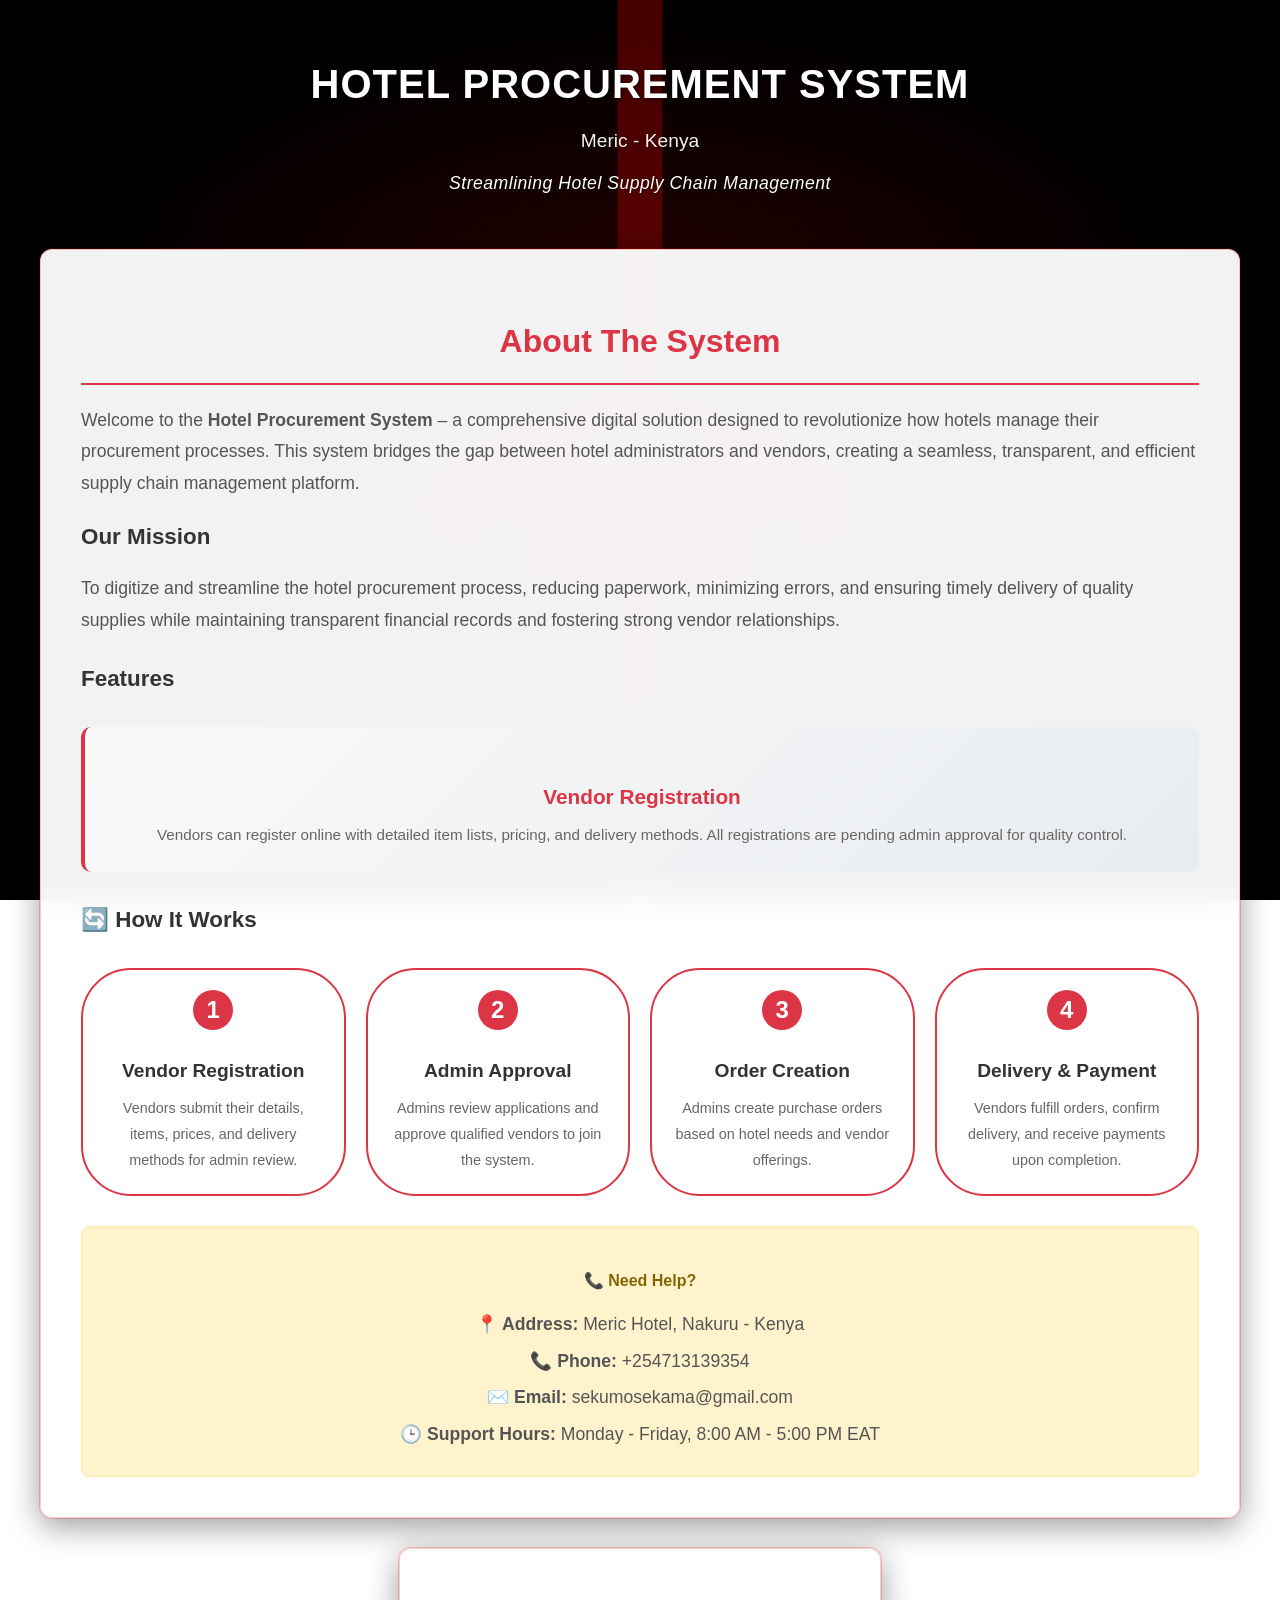
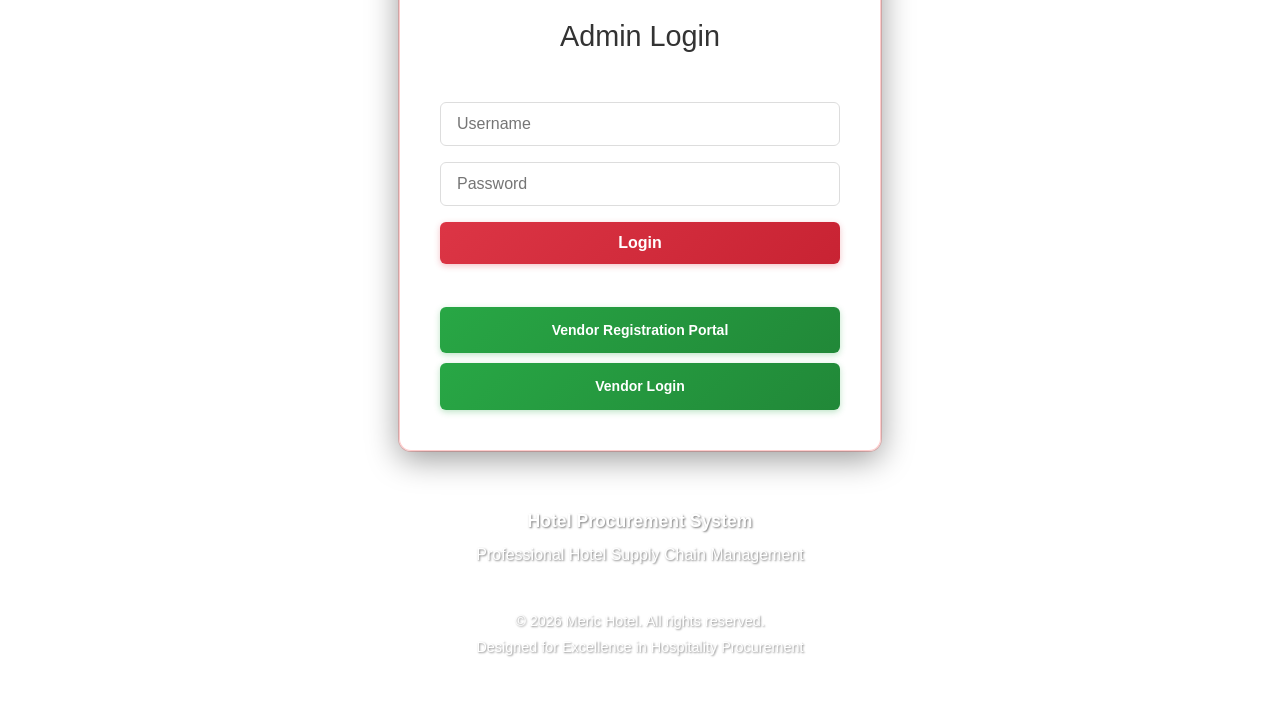
==== frontend/admin.html @ 39ab06b3 "Initial commit" ====
<!DOCTYPE html>
<html lang="en">
<head>
  <meta charset="UTF-8">
  <meta name="viewport" content="width=device-width, initial-scale=1.0">
  <title>Admin Dashboard - Hotel Procurement System</title>
  <link rel="stylesheet" href="css/style.css">
  <style>
    body {
      background: linear-gradient(135deg, rgba(0, 0, 0, 0.7) 0%, rgba(0, 0, 0, 0.8) 50%, rgba(0, 0, 0, 0.7) 100%);
      background-image: 
        linear-gradient(135deg, rgba(0, 0, 0, 0.6) 0%, rgba(0, 0, 0, 0.7) 50%, rgba(0, 0, 0, 0.6) 100%),
        url('data:image/svg+xml,<svg xmlns="http://www.w3.org/2000/svg" viewBox="0 0 1200 800"><defs><linearGradient id="redGlow" x1="0%" y1="0%" x2="100%" y2="100%"><stop offset="0%" style="stop-color:%23ff0000;stop-opacity:0.4"/><stop offset="50%" style="stop-color:%23ff3333;stop-opacity:0.6"/><stop offset="100%" style="stop-color:%23cc0000;stop-opacity:0.4"/></linearGradient><linearGradient id="carBody" x1="0%" y1="0%" x2="100%" y2="100%"><stop offset="0%" style="stop-color:%23ff0000"/><stop offset="100%" style="stop-color:%23cc0000"/></linearGradient><linearGradient id="ground" x1="0%" y1="0%" x2="100%" y2="100%"><stop offset="0%" style="stop-color:%23ff0000;stop-opacity:0.3"/><stop offset="100%" style="stop-color:%23cc0000;stop-opacity:0.2"/></linearGradient></defs><rect width="100%" height="100%" fill="%23000"/><!-- Red Light Strip Background --><rect x="580" y="0" width="40" height="800" fill="%23ff0000" opacity="0.8"/><!-- Ground Reflection --><ellipse cx="600" cy="750" rx="400" ry="50" fill="url(%23ground)" opacity="0.6"/><!-- Car Body --><g transform="translate(600,400)"><!-- Main Car Body --><ellipse cx="0" cy="50" rx="200" ry="80" fill="url(%23carBody)" opacity="0.9"/><!-- Car Hood --><ellipse cx="0" cy="20" rx="150" ry="60" fill="url(%23carBody)" opacity="0.95"/><!-- Car Roof --><ellipse cx="0" cy="-10" rx="100" ry="40" fill="url(%23carBody)" opacity="0.9"/><!-- Wheels --><circle cx="-120" cy="80" r="25" fill="%23000" opacity="0.8"/><circle cx="120" cy="80" r="25" fill="%23000" opacity="0.8"/><!-- Wheel Rims --><circle cx="-120" cy="80" r="15" fill="%23fff" opacity="0.3"/><circle cx="120" cy="80" r="15" fill="%23fff" opacity="0.3"/><!-- Headlights --><circle cx="-80" cy="10" r="8" fill="%23fff" opacity="1"/><circle cx="80" cy="10" r="8" fill="%23fff" opacity="1"/><!-- Headlight Glow --><circle cx="-80" cy="10" r="12" fill="%23fff" opacity="0.3"/><circle cx="80" cy="10" r="12" fill="%23fff" opacity="0.3"/><!-- Car Windows --><ellipse cx="0" cy="-5" rx="80" ry="25" fill="%23000" opacity="0.7"/><!-- Car Grill --><rect x="-40" y="15" width="80" height="10" fill="%23000" opacity="0.6"/></g></svg>');
      background-size: cover;
      background-position: center;
      background-attachment: fixed;
      background-repeat: no-repeat;
      font-family: 'Segoe UI', Arial, sans-serif;
      margin: 0;
      padding: 20px;
      min-height: 100vh;
      position: relative;
    }
    
    body::before {
      content: '';
      position: fixed;
      top: 0;
      left: 0;
      width: 100%;
      height: 100%;
      background: radial-gradient(ellipse at center, rgba(255, 0, 0, 0.2) 0%, transparent 70%);
      pointer-events: none;
      z-index: -1;
    }

    .dashboard-container {
      max-width: 1400px;
      margin: 0 auto;
    }

    .header-section {
      display: flex;
      justify-content: space-between;
      align-items: center;
      margin-bottom: 20px;
    }

    .header-section h1 {
      color: white;
      text-shadow: 2px 2px 4px rgba(0,0,0,0.5);
      margin: 0;
    }

    .nav-buttons {
      display: flex;
      gap: 10px;
      flex-wrap: wrap;
    }

    .nav-btn {
      background: linear-gradient(135deg, #dc3545, #c82333);
      color: white;
      border: none;
      padding: 10px 20px;
      border-radius: 6px;
      cursor: pointer;
      font-size: 14px;
      font-weight: 600;
      transition: all 0.2s ease;
      box-shadow: 0 2px 6px rgba(220, 53, 69, 0.3);
      text-decoration: none;
      display: inline-block;
    }

    .nav-btn:hover {
      background: linear-gradient(135deg, #c82333, #bd2130);
      transform: translateY(-1px);
      box-shadow: 0 4px 12px rgba(220, 53, 69, 0.4);
    }

    .nav-btn.logout {
      background: linear-gradient(135deg, #6c757d, #5a6268);
    }

    .nav-btn.vendor-portal {
      background: linear-gradient(135deg, #28a745, #218838);
    }

    .content-section {
      background: rgba(255, 255, 255, 0.9);
      backdrop-filter: blur(10px);
      border-radius: 8px;
      padding: 20px;
      margin-top: 20px;
      box-shadow: 0 4px 16px rgba(0, 0, 0, 0.3), 0 0 0 1px rgba(255, 0, 0, 0.1);
      border: 1px solid rgba(255, 0, 0, 0.15);
    }

    .section-tabs {
      display: flex;
      gap: 10px;
      margin-bottom: 20px;
      flex-wrap: wrap;
    }

    .tab-btn {
      background: linear-gradient(135deg, #007bff, #0056b3);
      color: white;
      border: none;
      padding: 10px 20px;
      border-radius: 6px;
      cursor: pointer;
      font-size: 14px;
      font-weight: 600;
      transition: all 0.2s ease;
    }

    .tab-btn:hover {
      transform: translateY(-1px);
      box-shadow: 0 4px 12px rgba(0, 123, 255, 0.4);
    }

    .tab-btn.active {
      background: linear-gradient(135deg, #28a745, #218838);
    }

    .section {
      display: none;
    }

    .section.active {
      display: block;
    }

    .user-info {
      background: rgba(255, 255, 255, 0.1);
      padding: 1em;
      border-radius: 6px;
      margin-bottom: 1em;
      color: white;
    }

    #message-container {
      position: fixed;
      top: 20px;
      right: 20px;
      z-index: 1000;
      max-width: 400px;
    }

    /* Stats Grid */
    .stats-grid {
      display: grid;
      grid-template-columns: repeat(auto-fit, minmax(200px, 1fr));
      gap: 20px;
      margin-bottom: 30px;
    }

    .stat-card {
      background: linear-gradient(135deg, #17a2b8, #138496);
      color: white;
      padding: 20px;
      border-radius: 8px;
      text-align: center;
      box-shadow: 0 4px 12px rgba(23, 162, 184, 0.3);
    }

    .stat-value {
      font-size: 2em;
      font-weight: bold;
      margin-bottom: 5px;
    }

    .stat-label {
      font-size: 0.9em;
      opacity: 0.9;
    }

    /* Tables */
    .table-responsive {
      overflow-x: auto;
      margin-top: 20px;
    }

    table {
      width: 100%;
      border-collapse: collapse;
      background: white;
      border-radius: 8px;
      overflow: hidden;
      box-shadow: 0 2px 8px rgba(0,0,0,0.1);
    }

    th {
      background: #f8f9fa;
      padding: 12px;
      text-align: left;
      font-weight: 600;
      border-bottom: 2px solid #dee2e6;
    }

    td {
      padding: 12px;
      border-bottom: 1px solid #dee2e6;
    }

    tr:hover {
      background: #f8f9fa;
    }

    .action-btn {
      padding: 4px 8px;
      border: none;
      border-radius: 4px;
      cursor: pointer;
      font-size: 12px;
      font-weight: 600;
      margin-right: 4px;
    }

    .btn-approve {
      background: #28a745;
      color: white;
    }

    .btn-decline {
      background: #dc3545;
      color: white;
    }

    .btn-edit {
      background: #007bff;
      color: white;
    }

    .status-badge {
      display: inline-block;
      padding: 4px 10px;
      border-radius: 12px;
      font-size: 12px;
      font-weight: 600;
    }
    .status-badge.status-pending { background: #ffc107; color: #333; }
    .status-badge.status-processing { background: #17a2b8; color: white; }
    .status-badge.status-completed { background: #28a745; color: white; }
    .status-badge.status-cancelled { background: #dc3545; color: white; }
  </style>
</head>
<body>
  <div class="dashboard-container">
    <div class="header-section">
      <h1>Admin Dashboard</h1>
      <div class="nav-buttons">
        <a href="index.html" class="nav-btn logout">Logout</a>
      </div>
    </div>

    <div id="message-container"></div>
    
    <div class="user-info" id="user-info"></div>

    <div class="content-section">
      <div class="section-tabs">
        <button class="tab-btn active" onclick="showSection('admin-vendors')">Vendors</button>
        <button class="tab-btn" onclick="showSection('orders')">Orders</button>
        <button class="tab-btn" onclick="showSection('reports')">Reports</button>
        <button class="tab-btn" onclick="showSection('inventory')">Inventory</button>
      </div>

      <!-- Vendors Section (general view, optional) -->
      <div id="vendors-section" class="section">
        <h2>Vendors</h2>
        <!-- Vendor form and list will be populated by JavaScript -->
        <div id="vendors-content"></div>
      </div>

      <!-- Orders Section -->
      <div id="orders-section" class="section">
        <h2>Purchase Orders</h2>
        <p style="color:#666; margin-bottom:15px;">View and create purchase orders with approved vendors.</p>
        <div class="table-responsive">
          <table id="orders-table">
            <thead>
              <tr>
                <th>#</th>
                <th>Product</th>
                <th>Vendor</th>
                <th>Qty</th>
                <th>Unit Price</th>
                <th>Total</th>
                <th>Delivery Date</th>
                <th>Deadline</th>
                <th>Status</th>
                <th>Date</th>
                <th>Actions</th>
              </tr>
            </thead>
            <tbody></tbody>
          </table>
        </div>
        <div id="orders-empty" style="display:none; padding:20px; text-align:center; color:#666;">No orders yet. Create one using the form below.</div>
        <hr style="margin:25px 0;">
        <h3>Create New Order</h3>
        <form id="create-order-form" style="max-width:600px;">
          <div style="display:grid; grid-template-columns:1fr 1fr; gap:15px; margin-bottom:15px;">
            <div>
              <label>Vendor *</label>
              <select id="order-vendor" required style="width:100%; padding:10px; border-radius:6px; border:1px solid #ddd;"></select>
            </div>
            <div>
              <label>Product *</label>
              <input type="text" id="order-product" placeholder="e.g. Bed sheets" required style="width:100%; padding:10px; border-radius:6px; border:1px solid #ddd;">
            </div>
            <div>
              <label>Quantity *</label>
              <input type="number" id="order-quantity" min="1" value="1" required style="width:100%; padding:10px; border-radius:6px; border:1px solid #ddd;">
            </div>
            <div>
              <label>Unit Price (KSH)</label>
              <input type="number" id="order-unit-price" min="0" step="0.01" value="0" style="width:100%; padding:10px; border-radius:6px; border:1px solid #ddd;">
            </div>
            <div>
              <label>Delivery Date</label>
              <input type="date" id="order-delivery-date" style="width:100%; padding:10px; border-radius:6px; border:1px solid #ddd;">
            </div>
            <div>
              <label>Deadline</label>
              <input type="date" id="order-deadline" style="width:100%; padding:10px; border-radius:6px; border:1px solid #ddd;">
            </div>
          </div>
          <button type="submit" class="nav-btn" style="margin-top:10px;">Create Order</button>
        </form>
        <div id="order-result" style="margin-top:15px;"></div>
      </div>

      <!-- Reports Section -->
      <div id="reports-section" class="section">
        <h2>Reports</h2>
        <div class="stats-grid" id="reports-stats"></div>
        <div id="reports-content"></div>
      </div>

      <!-- Inventory Section -->
      <div id="inventory-section" class="section">
        <h2>Inventory Management</h2>
        <p style="color:#666; margin-bottom:15px;">Inventory is stored in the database (shared across devices).</p>

        <form id="inventory-form" style="max-width:900px; margin-bottom:15px;">
          <input type="hidden" id="inv-id" value="">
          <div style="display:grid; grid-template-columns:2fr 1fr 1fr 1fr 1fr; gap:10px;">
            <input id="inv-item-name" placeholder="Item name *" required>
            <input id="inv-category" placeholder="Category">
            <input id="inv-quantity" type="number" placeholder="Qty" min="0" value="0">
            <input id="inv-unit" placeholder="Unit (pcs, kg...)">
            <input id="inv-reorder" type="number" placeholder="Reorder level" min="0" value="0">
          </div>
          <textarea id="inv-notes" placeholder="Notes (optional)" style="width:100%; margin-top:10px; padding:10px; border-radius:6px; border:1px solid #ddd;"></textarea>
          <div style="display:flex; gap:10px; margin-top:10px;">
            <button type="submit" class="nav-btn">Save Item</button>
            <button type="button" class="nav-btn logout" id="inv-cancel-btn" style="display:none;">Cancel Edit</button>
          </div>
          <div id="inv-result" style="margin-top:10px;"></div>
        </form>

        <div class="table-responsive">
          <table id="inventory-table">
            <thead>
              <tr>
                <th>#</th>
                <th>Item</th>
                <th>Category</th>
                <th>Qty</th>
                <th>Unit</th>
                <th>Reorder</th>
                <th>Updated</th>
                <th>Actions</th>
              </tr>
            </thead>
            <tbody></tbody>
          </table>
        </div>
        <div id="inventory-empty" style="display:none; padding:20px; text-align:center; color:#666;">No inventory items yet.</div>
      </div>

      <!-- Admin Vendors Section (default visible) -->
      <div id="admin-vendors-section" class="section active">
        <h2>Vendor Management</h2>
        <div class="stats-grid">
          <div class="stat-card">
            <div class="stat-value" id="pending-count">0</div>
            <div class="stat-label">Pending Approval</div>
          </div>
          <div class="stat-card">
            <div class="stat-value" id="approved-count">0</div>
            <div class="stat-label">Approved</div>
          </div>
          <div class="stat-card">
            <div class="stat-value" id="declined-count">0</div>
            <div class="stat-label">Declined</div>
          </div>
        </div>

        <!-- Pending Vendors -->
        <h3 style="color: #ffc107;">⏳ Pending Approval</h3>
        <table id="pending-vendors-table">
          <thead>
            <tr>
              <th>#</th>
              <th>Name</th>
              <th>ID Number</th>
              <th>Contact</th>
              <th>Location</th>
              <th>Actions</th>
            </tr>
          </thead>
          <tbody></tbody>
        </table>

        <!-- Approved Vendors -->
        <h3 style="color: #28a745;">✅ Approved Vendors</h3>
        <table id="approved-vendors-table">
          <thead>
            <tr>
              <th>#</th>
              <th>Name</th>
              <th>ID Number</th>
              <th>Contact</th>
              <th>Location</th>
              <th>Actions</th>
            </tr>
          </thead>
          <tbody></tbody>
        </table>

        <!-- Declined Vendors -->
        <h3 style="color: #dc3545;">❌ Declined Vendors</h3>
        <table id="declined-vendors-table">
          <thead>
            <tr>
              <th>#</th>
              <th>Name</th>
              <th>ID Number</th>
              <th>Contact</th>
              <th>Location</th>
              <th>Actions</th>
            </tr>
          </thead>
          <tbody></tbody>
        </table>
      </div>
    </div>
  </div>

  <script>
    async function getVendors() {
      const response = await fetch('../vendors.php');
      const text = await response.text();
      let data;
      try {
        data = JSON.parse(text);
      } catch (e) {
        console.error('Failed to parse vendors response as JSON:', text);
        throw new Error('Failed to load vendors from server.');
      }
      if (!response.ok) {
        throw new Error(data.error || 'Failed to load vendors from server.');
      }
      return Array.isArray(data) ? data : [];
    }

    async function updateVendor(id, payload) {
      const response = await fetch(`../vendors.php?id=${encodeURIComponent(id)}`, {
        method: 'PUT',
        headers: { 'Content-Type': 'application/json' },
        body: JSON.stringify(payload)
      });
      const text = await response.text();
      let data;
      try {
        data = JSON.parse(text);
      } catch (e) {
        console.error('Failed to parse updateVendor response as JSON:', text);
        throw new Error('Failed to update vendor.');
      }
      if (!response.ok) {
        throw new Error(data.error || 'Failed to update vendor.');
      }
      return data;
    }

    async function getOrders() {
      const response = await fetch('../orders.php');
      const text = await response.text();
      let data;
      try {
        data = JSON.parse(text);
      } catch (e) {
        console.error('Failed to parse orders response as JSON:', text);
        throw new Error('Failed to load orders from server.');
      }
      if (!response.ok) {
        throw new Error(data.error || 'Failed to load orders from server.');
      }
      return Array.isArray(data) ? data : [];
    }

    async function addOrder(orderData) {
      const response = await fetch('../orders.php', {
        method: 'POST',
        headers: { 'Content-Type': 'application/json' },
        body: JSON.stringify(orderData)
      });
      const text = await response.text();
      let data;
      try {
        data = JSON.parse(text);
      } catch (e) {
        console.error('Failed to parse addOrder response as JSON:', text);
        throw new Error('Failed to create order.');
      }
      if (!response.ok) {
        throw new Error(data.error || 'Failed to create order.');
      }
      return data;
    }

    async function updateOrder(id, payload) {
      const response = await fetch(`../orders.php?id=${encodeURIComponent(id)}`, {
        method: 'PUT',
        headers: { 'Content-Type': 'application/json' },
        body: JSON.stringify(payload)
      });
      const text = await response.text();
      let data;
      try {
        data = JSON.parse(text);
      } catch (e) {
        console.error('Failed to parse updateOrder response as JSON:', text);
        throw new Error('Failed to update order.');
      }
      if (!response.ok) {
        throw new Error(data.error || 'Failed to update order.');
      }
      return data;
    }

    async function deleteOrder(id) {
      const response = await fetch(`../orders.php?id=${encodeURIComponent(id)}`, {
        method: 'DELETE'
      });
      const text = await response.text();
      let data;
      try {
        data = JSON.parse(text);
      } catch (e) {
        console.error('Failed to parse deleteOrder response as JSON:', text);
        throw new Error('Failed to delete order.');
      }
      if (!response.ok) {
        throw new Error(data.error || 'Failed to delete order.');
      }
      return data;
    }

    async function getOrderById(id) {
      const response = await fetch(`../orders.php?id=${encodeURIComponent(id)}`);
      const text = await response.text();
      let data;
      try {
        data = JSON.parse(text);
      } catch (e) {
        console.error('Failed to parse single order response as JSON:', text);
        throw new Error('Failed to load order from server.');
      }
      if (!response.ok) {
        throw new Error(data.error || 'Failed to load order from server.');
      }
      return data;
    }

    async function getInventory() {
      const response = await fetch('../inventory.php');
      const text = await response.text();
      let data;
      try {
        data = JSON.parse(text);
      } catch (e) {
        console.error('Failed to parse inventory response as JSON:', text);
        throw new Error('Failed to load inventory from server.');
      }
      if (!response.ok) {
        throw new Error(data.error || 'Failed to load inventory from server.');
      }
      return Array.isArray(data) ? data : [];
    }

    async function createInventoryItem(payload) {
      const response = await fetch('../inventory.php', {
        method: 'POST',
        headers: { 'Content-Type': 'application/json' },
        body: JSON.stringify(payload)
      });
      const text = await response.text();
      let data;
      try {
        data = JSON.parse(text);
      } catch (e) {
        console.error('Failed to parse createInventoryItem response as JSON:', text);
        throw new Error('Failed to save inventory item.');
      }
      if (!response.ok) {
        throw new Error(data.error || 'Failed to save inventory item.');
      }
      return data;
    }

    async function updateInventoryItem(id, payload) {
      const response = await fetch(`../inventory.php?id=${encodeURIComponent(id)}`, {
        method: 'PUT',
        headers: { 'Content-Type': 'application/json' },
        body: JSON.stringify(payload)
      });
      const text = await response.text();
      let data;
      try {
        data = JSON.parse(text);
      } catch (e) {
        console.error('Failed to parse updateInventoryItem response as JSON:', text);
        throw new Error('Failed to update inventory item.');
      }
      if (!response.ok) {
        throw new Error(data.error || 'Failed to update inventory item.');
      }
      return data;
    }

    async function deleteInventoryItem(id) {
      const response = await fetch(`../inventory.php?id=${encodeURIComponent(id)}`, {
        method: 'DELETE'
      });
      const text = await response.text();
      let data;
      try {
        data = JSON.parse(text);
      } catch (e) {
        console.error('Failed to parse deleteInventoryItem response as JSON:', text);
        throw new Error('Failed to delete inventory item.');
      }
      if (!response.ok) {
        throw new Error(data.error || 'Failed to delete inventory item.');
      }
      return data;
    }

    async function adjustInventoryForOrder(order) {
      if (!order || !order.product) return;
      const qty = parseInt(order.quantity, 10) || 0;
      if (qty <= 0) return;

      try {
        const items = await getInventory();
        const existing = items.find(
          it => (it.item_name || '').toLowerCase() === String(order.product).toLowerCase()
        );

        if (existing) {
          await updateInventoryItem(existing.id, {
            quantity: (parseInt(existing.quantity, 10) || 0) + qty
          });
        } else {
          await createInventoryItem({
            item_name: order.product,
            category: null,
            quantity: qty,
            unit: null,
            reorder_level: 0,
            notes: `Created from order #${order.id || ''}`
          });
        }
        loadInventory();
      } catch (e) {
        console.error('Failed to adjust inventory for order:', e);
      }
    }

    // Check if user is logged in
    const currentUser = sessionStorage.getItem('currentUser');
    if (!currentUser) {
      window.location.href = 'index.html';
    } else {
      const user = JSON.parse(currentUser);
      document.getElementById('user-info').innerHTML = `
        <strong>Welcome, ${user.username}!</strong> (${user.role})
      `;
    }

    // Message display function
    window.showMessage = function(message, type = 'info') {
      const container = document.getElementById('message-container');
      const messageDiv = document.createElement('div');
      
      const colors = {
        success: '#28a745',
        error: '#dc3545',
        warning: '#ffc107',
        info: '#17a2b8'
      };
      
      messageDiv.style.cssText = `
        background: ${colors[type] || colors.info};
        color: white;
        padding: 12px 20px;
        border-radius: 6px;
        margin-bottom: 10px;
        box-shadow: 0 4px 12px rgba(0,0,0,0.15);
        font-weight: 500;
        animation: slideIn 0.3s ease-out;
        position: relative;
      `;
      
      messageDiv.innerHTML = `
        ${message}
        <button onclick="this.parentElement.remove()" style="
          background: none;
          border: none;
          color: white;
          font-size: 18px;
          position: absolute;
          right: 10px;
          top: 50%;
          transform: translateY(-50%);
          cursor: pointer;
          padding: 0;
          width: 20px;
          height: 20px;
          display: flex;
          align-items: center;
          justify-content: center;
        ">&times;</button>
      `;
      
      container.appendChild(messageDiv);
      
      setTimeout(() => {
        if (messageDiv.parentElement) {
          messageDiv.remove();
        }
      }, 5000);
    };

    // Section navigation
    window.showSection = function(section) {
      document.querySelectorAll('.tab-btn').forEach(btn => btn.classList.remove('active'));
      document.querySelectorAll('.section').forEach(sec => sec.classList.remove('active'));
      
      event.target.classList.add('active');
      document.getElementById(section + '-section').classList.add('active');
      
      if (section === 'admin-vendors') {
        loadAdminVendors();
      } else if (section === 'vendors') {
        loadVendors();
      } else if (section === 'orders') {
        loadOrders();
      } else if (section === 'reports') {
        loadReports();
      } else if (section === 'inventory') {
        loadInventory();
      }
    };

    // Load vendors
    async function loadVendors() {
      try {
        const vendors = await getVendors();
        const content = document.getElementById('vendors-content');
        // Add your vendor display logic here
        content.innerHTML = '<p>Vendors loaded successfully</p>';
      } catch (error) {
        console.error('Error loading vendors:', error);
      }
    }

    // Load admin vendors
    async function loadAdminVendors() {
      try {
        const vendors = await getVendors();
        
        const pendingVendors = vendors.filter(v => !v.status || v.status === 'pending');
        const approvedVendors = vendors.filter(v => v.status === 'approved');
        const declinedVendors = vendors.filter(v => v.status === 'declined');
        
        document.getElementById('pending-count').textContent = pendingVendors.length;
        document.getElementById('approved-count').textContent = approvedVendors.length;
        document.getElementById('declined-count').textContent = declinedVendors.length;
        
        // Populate pending vendors
        const pendingTbody = document.querySelector('#pending-vendors-table tbody');
        pendingTbody.innerHTML = pendingVendors.map((vendor, index) => `
          <tr>
            <td>${index + 1}</td>
            <td>${vendor.name}</td>
            <td>${vendor.id_number}</td>
            <td>${vendor.contact_info}</td>
            <td>${vendor.location}</td>
            <td>
              <button class="action-btn btn-approve" onclick="approveVendor(${vendor.id})">Approve</button>
              <button class="action-btn btn-decline" onclick="declineVendor(${vendor.id})">Decline</button>
            </td>
          </tr>
        `).join('');
        
        // Populate approved vendors
        const approvedTbody = document.querySelector('#approved-vendors-table tbody');
        approvedTbody.innerHTML = approvedVendors.map((vendor, index) => `
          <tr>
            <td>${index + 1}</td>
            <td>${vendor.name}</td>
            <td>${vendor.id_number}</td>
            <td>${vendor.contact_info}</td>
            <td>${vendor.location}</td>
            <td>
              <button class="action-btn btn-decline" onclick="declineVendor(${vendor.id})">Decline</button>
            </td>
          </tr>
        `).join('');
        
        // Populate declined vendors
        const declinedTbody = document.querySelector('#declined-vendors-table tbody');
        declinedTbody.innerHTML = declinedVendors.map((vendor, index) => `
          <tr>
            <td>${index + 1}</td>
            <td>${vendor.name}</td>
            <td>${vendor.id_number}</td>
            <td>${vendor.contact_info}</td>
            <td>${vendor.location}</td>
            <td>
              <button class="action-btn btn-approve" onclick="approveVendor(${vendor.id})">Approve</button>
            </td>
          </tr>
        `).join('');
        
      } catch (error) {
        console.error('Error loading vendors:', error);
      }
    }

    // Approve vendor
    window.approveVendor = async function(id) {
      try {
        const result = await updateVendor(id, { status: 'approved' });
        if (result && result.success) {
          showMessage('Vendor approved successfully!', 'success');
          loadAdminVendors();
        }
      } catch (error) {
        showMessage('Failed to approve vendor', 'error');
      }
    };

    // Decline vendor
    window.declineVendor = async function(id) {
      try {
        const result = await updateVendor(id, { status: 'declined' });
        if (result && result.success) {
          showMessage('Vendor declined successfully!', 'success');
          loadAdminVendors();
        }
      } catch (error) {
        showMessage('Failed to decline vendor', 'error');
      }
    };

    // Load orders
    async function loadOrders() {
      try {
        const [orders, vendors] = await Promise.all([getOrders(), getVendors()]);
        const vendorMap = {};
        vendors.forEach(v => { vendorMap[v.id] = v.name; });

        const tbody = document.querySelector('#orders-table tbody');
        const emptyMsg = document.getElementById('orders-empty');
        if (!orders.length) {
          tbody.innerHTML = '';
          emptyMsg.style.display = 'block';
        } else {
          emptyMsg.style.display = 'none';
          tbody.innerHTML = orders.map((o, i) => `
            <tr>
              <td>${i + 1}</td>
              <td>${(o.product || '').replace(/</g, '&lt;')}</td>
              <td>${vendorMap[o.vendor_id] || o.vendor_id_number || '-'}</td>
              <td>${o.quantity || 0}</td>
              <td>KSH ${parseFloat(o.unit_price || 0).toLocaleString()}</td>
              <td>KSH ${parseFloat(o.total_price || 0).toLocaleString()}</td>
              <td>${o.delivery_date || '-'}</td>
              <td>${o.deadline || '-'}</td>
              <td><span class="status-badge status-${(o.status || 'pending')}">${o.status || 'pending'}</span></td>
              <td>${o.order_date ? new Date(o.order_date).toLocaleDateString() : '-'}</td>
              <td>
                <button class="action-btn btn-approve" onclick="markOrderCompleted(${o.id})">Mark Completed</button>
                <button class="action-btn btn-edit" onclick="markOrderPaid(${o.id})">Mark Paid</button>
              </td>
            </tr>
          `).join('');
        }

        // Populate vendor dropdown for create order form
        const approved = vendors.filter(v => v.status === 'approved');
        const sel = document.getElementById('order-vendor');
        sel.innerHTML = '<option value="">-- Select vendor --</option>' +
          approved.map(v => `<option value="${v.id}" data-idnumber="${v.id_number || ''}">${v.name} (${v.id_number || v.id})</option>`).join('');
      } catch (error) {
        console.error('Error loading orders:', error);
        document.querySelector('#orders-table tbody').innerHTML = '<tr><td colspan="8" style="color:red;">Failed to load orders.</td></tr>';
      }
    }

    // Create order form handler
    document.getElementById('create-order-form').addEventListener('submit', async function(e) {
      e.preventDefault();
      const vendorSel = document.getElementById('order-vendor');
      const vendorId = vendorSel.value;
      const opt = vendorSel.options[vendorSel.selectedIndex];
      const vendorIdNumber = opt ? opt.getAttribute('data-idnumber') : null;
      const product = document.getElementById('order-product').value.trim();
      const quantity = parseInt(document.getElementById('order-quantity').value, 10) || 1;
      const unitPrice = parseFloat(document.getElementById('order-unit-price').value) || 0;
      const totalPrice = unitPrice * quantity;
      const deliveryDate = document.getElementById('order-delivery-date').value || null;
      const deadline = document.getElementById('order-deadline').value || null;
      const resultDiv = document.getElementById('order-result');

      try {
        const result = await addOrder({
          vendor_id: parseInt(vendorId, 10),
          vendor_id_number: vendorIdNumber,
          product: product,
          quantity: quantity,
          unit_price: unitPrice,
          total_price: totalPrice,
          delivery_date: deliveryDate,
          deadline: deadline
        });
        if (result && result.success) {
          resultDiv.innerHTML = '<span style="color:#28a745;">Order created successfully!</span>';
          document.getElementById('create-order-form').reset();
          loadOrders();
        }
      } catch (err) {
        resultDiv.innerHTML = '<span style="color:#dc3545;">Error: ' + err.message + '</span>';
      }
    });

    // Mark order as completed (delivered)
    window.markOrderCompleted = async function(id) {
      try {
        const result = await updateOrder(id, { status: 'completed' });
        if (result && result.success) {
          showMessage('Order marked as completed.', 'success');
          loadOrders();
        }
      } catch (err) {
        showMessage('Failed to update order status.', 'error');
      }
    };

    // Mark order as paid
    window.markOrderPaid = async function(id) {
      try {
        const order = await getOrderById(id);
        if (order.payment_status === 'paid') {
          showMessage('Order is already marked as paid.', 'info');
          return;
        }

        const result = await updateOrder(id, { payment_status: 'paid' });
        if (result && result.success) {
          showMessage('Order marked as paid.', 'success');
          await adjustInventoryForOrder(order);
          loadOrders();
        }
      } catch (err) {
        showMessage('Failed to update payment status.', 'error');
      }
    };

    // Load reports
    async function loadReports() {
      try {
        const vendors = await getVendors();
        const orders = await getOrders();
        
        const stats = document.getElementById('reports-stats');
        stats.innerHTML = `
          <div class="stat-card">
            <div class="stat-value">${vendors.length}</div>
            <div class="stat-label">Total Vendors</div>
          </div>
          <div class="stat-card">
            <div class="stat-value">${vendors.filter(v => v.status === 'approved').length}</div>
            <div class="stat-label">Approved Vendors</div>
          </div>
          <div class="stat-card">
            <div class="stat-value">${orders.length}</div>
            <div class="stat-label">Total Orders</div>
          </div>
          <div class="stat-card">
            <div class="stat-value">KSH ${orders.reduce((sum, o) => sum + (parseFloat(o.total_price) || 0), 0).toLocaleString()}</div>
            <div class="stat-label">Total Value</div>
          </div>
        `;
        
        const content = document.getElementById('reports-content');
        content.innerHTML = '<p>Reports loaded successfully</p>';
      } catch (error) {
        console.error('Error loading reports:', error);
      }
    }

    // Load inventory
    async function loadInventory() {
      try {
        const items = await getInventory();
        const tbody = document.querySelector('#inventory-table tbody');
        const emptyMsg = document.getElementById('inventory-empty');

        if (!items.length) {
          tbody.innerHTML = '';
          emptyMsg.style.display = 'block';
          return;
        }
        emptyMsg.style.display = 'none';

        tbody.innerHTML = items.map((it, i) => `
          <tr>
            <td>${i + 1}</td>
            <td>${(it.item_name || '').replace(/</g, '&lt;')}</td>
            <td>${it.category || '-'}</td>
            <td>${it.quantity ?? 0}</td>
            <td>${it.unit || '-'}</td>
            <td>${it.reorder_level ?? 0}</td>
            <td>${it.updated_at ? new Date(it.updated_at).toLocaleString() : '-'}</td>
            <td>
              <button class="action-btn btn-edit" onclick="editInventory(${it.id})">Edit</button>
              <button class="action-btn btn-decline" onclick="removeInventory(${it.id})">Delete</button>
            </td>
          </tr>
        `).join('');
      } catch (err) {
        console.error('Error loading inventory:', err);
        document.querySelector('#inventory-table tbody').innerHTML =
          '<tr><td colspan="8" style="color:red;">Failed to load inventory.</td></tr>';
      }
    }

    function resetInventoryForm() {
      document.getElementById('inv-id').value = '';
      document.getElementById('inv-item-name').value = '';
      document.getElementById('inv-category').value = '';
      document.getElementById('inv-quantity').value = 0;
      document.getElementById('inv-unit').value = '';
      document.getElementById('inv-reorder').value = 0;
      document.getElementById('inv-notes').value = '';
      document.getElementById('inv-cancel-btn').style.display = 'none';
    }

    document.getElementById('inv-cancel-btn').addEventListener('click', function() {
      resetInventoryForm();
      document.getElementById('inv-result').innerHTML = '';
    });

    document.getElementById('inventory-form').addEventListener('submit', async function(e) {
      e.preventDefault();
      const id = document.getElementById('inv-id').value;
      const payload = {
        item_name: document.getElementById('inv-item-name').value.trim(),
        category: document.getElementById('inv-category').value.trim() || null,
        quantity: parseInt(document.getElementById('inv-quantity').value, 10) || 0,
        unit: document.getElementById('inv-unit').value.trim() || null,
        reorder_level: parseInt(document.getElementById('inv-reorder').value, 10) || 0,
        notes: document.getElementById('inv-notes').value.trim() || null
      };

      const resultDiv = document.getElementById('inv-result');
      try {
        if (id) {
          await updateInventoryItem(id, payload);
          resultDiv.innerHTML = '<span style="color:#28a745;">Item updated successfully.</span>';
        } else {
          await createInventoryItem(payload);
          resultDiv.innerHTML = '<span style="color:#28a745;">Item added successfully.</span>';
        }
        resetInventoryForm();
        loadInventory();
      } catch (err) {
        resultDiv.innerHTML = '<span style="color:#dc3545;">Error: ' + err.message + '</span>';
      }
    });

    window.editInventory = async function(id) {
      try {
        const items = await getInventory();
        const it = items.find(x => String(x.id) === String(id));
        if (!it) return;
        document.getElementById('inv-id').value = it.id;
        document.getElementById('inv-item-name').value = it.item_name || '';
        document.getElementById('inv-category').value = it.category || '';
        document.getElementById('inv-quantity').value = it.quantity ?? 0;
        document.getElementById('inv-unit').value = it.unit || '';
        document.getElementById('inv-reorder').value = it.reorder_level ?? 0;
        document.getElementById('inv-notes').value = it.notes || '';
        document.getElementById('inv-cancel-btn').style.display = 'inline-block';
        showMessage('Editing inventory item.', 'info');
      } catch (err) {
        showMessage('Failed to load item for edit.', 'error');
      }
    };

    window.removeInventory = async function(id) {
      if (!confirm('Delete this inventory item?')) return;
      try {
        const result = await deleteInventoryItem(id);
        if (result && result.success) {
          showMessage('Item deleted.', 'success');
          loadInventory();
        }
      } catch (err) {
        showMessage('Failed to delete item.', 'error');
      }
    };

    // Load initial data
    loadAdminVendors();
  </script>
</body>
</html>
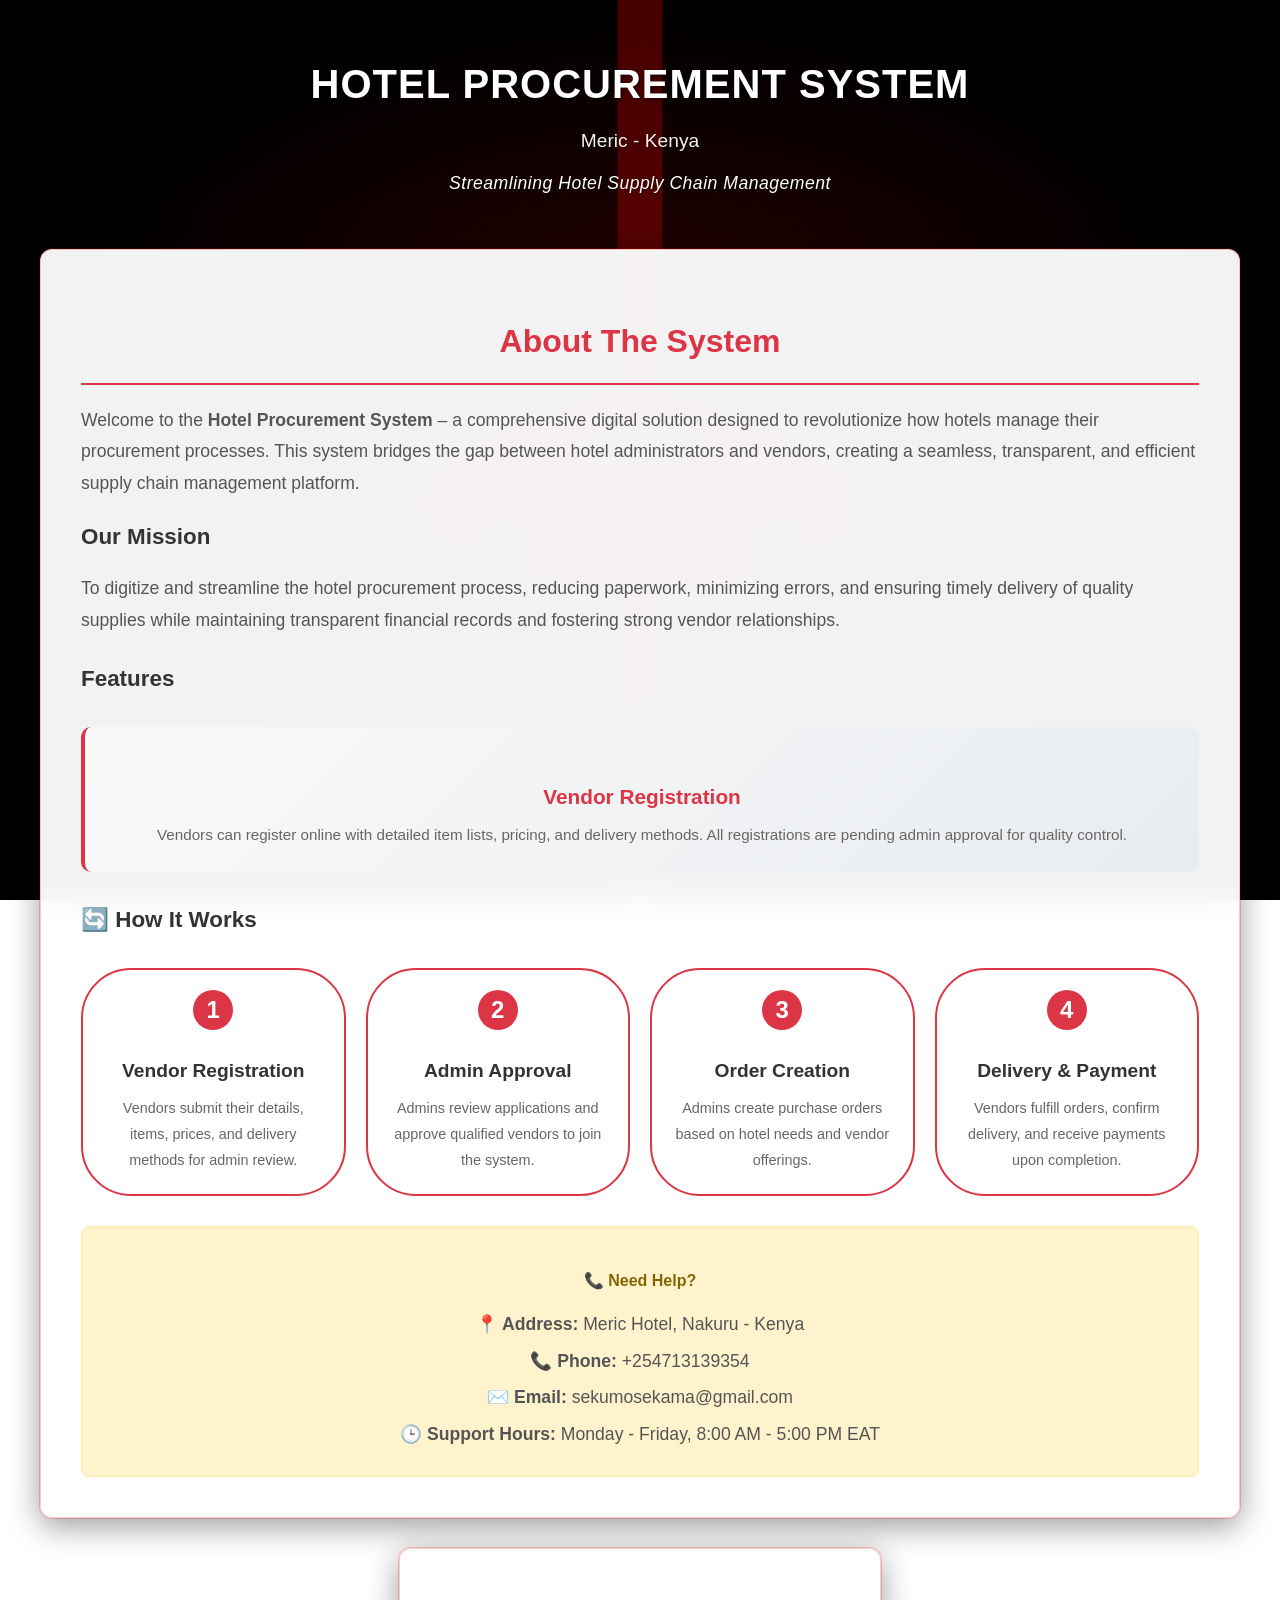
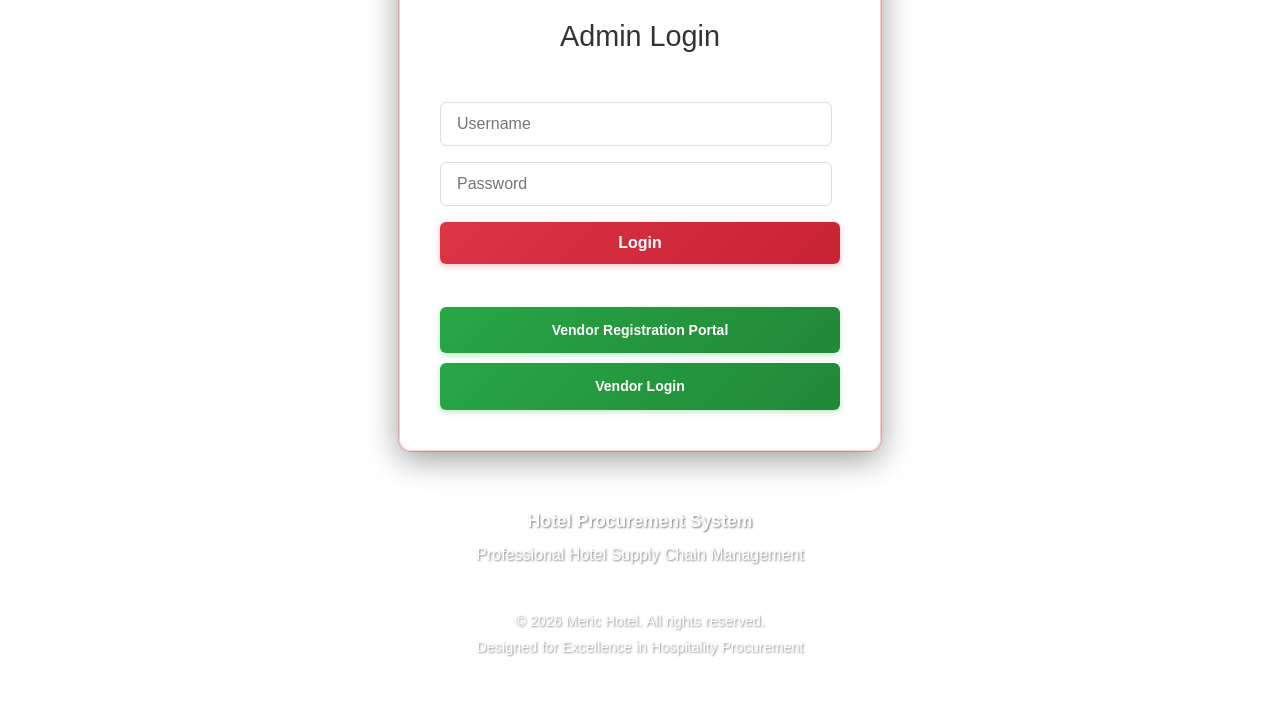
==== commit b003391f: "Prepare app for Render deployment" ====
--- a/frontend/admin.html
+++ b/frontend/admin.html
@@ -4,7 +4,7 @@
   <meta charset="UTF-8">
   <meta name="viewport" content="width=device-width, initial-scale=1.0">
   <title>Admin Dashboard - Hotel Procurement System</title>
-  <link rel="stylesheet" href="css/style.css">
+  <link rel="stylesheet" href="../css/style.css">
   <style>
     body {
       background: linear-gradient(135deg, rgba(0, 0, 0, 0.7) 0%, rgba(0, 0, 0, 0.8) 50%, rgba(0, 0, 0, 0.7) 100%);
@@ -245,6 +245,138 @@
     .status-badge.status-processing { background: #17a2b8; color: white; }
     .status-badge.status-completed { background: #28a745; color: white; }
     .status-badge.status-cancelled { background: #dc3545; color: white; }
+
+    .assistant-panel {
+      background: linear-gradient(135deg, rgba(255, 255, 255, 0.96), rgba(248, 249, 250, 0.94));
+      border: 1px solid rgba(220, 53, 69, 0.12);
+      border-radius: 12px;
+      padding: 20px;
+      box-shadow: 0 10px 24px rgba(0, 0, 0, 0.08);
+      margin-bottom: 20px;
+    }
+
+    .assistant-grid {
+      display: grid;
+      grid-template-columns: repeat(auto-fit, minmax(220px, 1fr));
+      gap: 15px;
+      margin-top: 16px;
+    }
+
+    .assistant-card {
+      background: white;
+      border: 1px solid #e9ecef;
+      border-radius: 10px;
+      padding: 16px;
+      box-shadow: 0 4px 12px rgba(0, 0, 0, 0.05);
+    }
+
+    .assistant-card h4 {
+      margin: 0 0 10px;
+      color: #212529;
+    }
+
+    .assistant-metric {
+      font-size: 1.8em;
+      font-weight: 700;
+      color: #dc3545;
+      margin-bottom: 6px;
+    }
+
+    .assistant-subtle {
+      color: #6c757d;
+      font-size: 0.95em;
+    }
+
+    .assistant-vendor-list {
+      display: grid;
+      gap: 12px;
+      margin-top: 16px;
+    }
+
+    .assistant-vendor {
+      display: flex;
+      justify-content: space-between;
+      align-items: flex-start;
+      gap: 14px;
+      background: white;
+      border-left: 4px solid #dc3545;
+      border-radius: 10px;
+      padding: 16px;
+      box-shadow: 0 6px 18px rgba(0, 0, 0, 0.06);
+    }
+
+    .assistant-vendor strong {
+      display: block;
+      margin-bottom: 4px;
+    }
+
+    .assistant-empty {
+      text-align: center;
+      padding: 24px;
+      color: #6c757d;
+      background: rgba(255, 255, 255, 0.75);
+      border: 1px dashed #ced4da;
+      border-radius: 10px;
+      margin-top: 16px;
+    }
+
+    .report-section {
+      background: rgba(255, 255, 255, 0.92);
+      border-radius: 10px;
+      padding: 18px;
+      margin-top: 18px;
+      box-shadow: 0 4px 14px rgba(0, 0, 0, 0.06);
+    }
+
+    .report-section h3 {
+      margin-top: 0;
+      margin-bottom: 14px;
+      color: #212529;
+    }
+
+    .report-grid {
+      display: grid;
+      grid-template-columns: repeat(auto-fit, minmax(260px, 1fr));
+      gap: 16px;
+    }
+
+    .report-list {
+      margin: 0;
+      padding: 0;
+      list-style: none;
+    }
+
+    .report-list li {
+      display: flex;
+      justify-content: space-between;
+      gap: 12px;
+      padding: 10px 0;
+      border-bottom: 1px solid #eceff3;
+    }
+
+    .report-list li:last-child {
+      border-bottom: none;
+    }
+
+    .report-table-wrap {
+      overflow-x: auto;
+    }
+
+    .report-note {
+      color: #6c757d;
+      font-size: 0.95em;
+      margin-top: 8px;
+    }
+
+    @media (max-width: 768px) {
+      .assistant-vendor {
+        flex-direction: column;
+      }
+
+      .report-list li {
+        flex-direction: column;
+      }
+    }
   </style>
 </head>
 <body>
@@ -264,6 +396,7 @@
       <div class="section-tabs">
         <button class="tab-btn active" onclick="showSection('admin-vendors')">Vendors</button>
         <button class="tab-btn" onclick="showSection('orders')">Orders</button>
+        <button class="tab-btn" onclick="showSection('assistant')">Assistant</button>
         <button class="tab-btn" onclick="showSection('reports')">Reports</button>
         <button class="tab-btn" onclick="showSection('inventory')">Inventory</button>
       </div>
@@ -334,6 +467,32 @@
         <div id="order-result" style="margin-top:15px;"></div>
       </div>
 
+      <!-- Procurement Assistant Section -->
+      <div id="assistant-section" class="section">
+        <h2>Smart Procurement Assistant</h2>
+        <p style="color:#666; margin-bottom:15px;">Check stock, compare approved vendors, and prepare an order suggestion in one step.</p>
+
+        <div class="assistant-panel">
+          <form id="assistant-form" style="max-width:760px;">
+            <div style="display:grid; grid-template-columns:2fr 1fr; gap:15px; margin-bottom:15px;">
+              <div>
+                <label>What item do you need?</label>
+                <input id="assistant-item" type="text" placeholder="e.g. Rice, Bed sheets, Towels" required style="width:100%; padding:10px; border-radius:6px; border:1px solid #ddd;">
+              </div>
+              <div>
+                <label>Required Quantity</label>
+                <input id="assistant-qty" type="number" min="1" value="1" required style="width:100%; padding:10px; border-radius:6px; border:1px solid #ddd;">
+              </div>
+            </div>
+            <button type="submit" class="nav-btn">Analyze Need</button>
+          </form>
+
+          <div id="assistant-results" class="assistant-empty">
+            Enter an item and quantity to get a stock check and vendor recommendation.
+          </div>
+        </div>
+      </div>
+
       <!-- Reports Section -->
       <div id="reports-section" class="section">
         <h2>Reports</h2>
@@ -453,8 +612,10 @@
   </div>
 
   <script>
+    let pendingOrderSuggestion = null;
+
     async function getVendors() {
-      const response = await fetch('../vendors.php');
+      const response = await fetch('../backend/vendors.php');
       const text = await response.text();
       let data;
       try {
@@ -470,7 +631,7 @@
     }
 
     async function updateVendor(id, payload) {
-      const response = await fetch(`../vendors.php?id=${encodeURIComponent(id)}`, {
+      const response = await fetch(`../backend/vendors.php?id=${encodeURIComponent(id)}`, {
         method: 'PUT',
         headers: { 'Content-Type': 'application/json' },
         body: JSON.stringify(payload)
@@ -490,7 +651,7 @@
     }
 
     async function getOrders() {
-      const response = await fetch('../orders.php');
+      const response = await fetch('../backend/orders.php');
       const text = await response.text();
       let data;
       try {
@@ -506,7 +667,7 @@
     }
 
     async function addOrder(orderData) {
-      const response = await fetch('../orders.php', {
+      const response = await fetch('../backend/orders.php', {
         method: 'POST',
         headers: { 'Content-Type': 'application/json' },
         body: JSON.stringify(orderData)
@@ -526,7 +687,7 @@
     }
 
     async function updateOrder(id, payload) {
-      const response = await fetch(`../orders.php?id=${encodeURIComponent(id)}`, {
+      const response = await fetch(`../backend/orders.php?id=${encodeURIComponent(id)}`, {
         method: 'PUT',
         headers: { 'Content-Type': 'application/json' },
         body: JSON.stringify(payload)
@@ -546,7 +707,7 @@
     }
 
     async function deleteOrder(id) {
-      const response = await fetch(`../orders.php?id=${encodeURIComponent(id)}`, {
+      const response = await fetch(`../backend/orders.php?id=${encodeURIComponent(id)}`, {
         method: 'DELETE'
       });
       const text = await response.text();
@@ -564,7 +725,7 @@
     }
 
     async function getOrderById(id) {
-      const response = await fetch(`../orders.php?id=${encodeURIComponent(id)}`);
+      const response = await fetch(`../backend/orders.php?id=${encodeURIComponent(id)}`);
       const text = await response.text();
       let data;
       try {
@@ -580,7 +741,7 @@
     }
 
     async function getInventory() {
-      const response = await fetch('../inventory.php');
+      const response = await fetch('../backend/inventory.php');
       const text = await response.text();
       let data;
       try {
@@ -596,7 +757,7 @@
     }
 
     async function createInventoryItem(payload) {
-      const response = await fetch('../inventory.php', {
+      const response = await fetch('../backend/inventory.php', {
         method: 'POST',
         headers: { 'Content-Type': 'application/json' },
         body: JSON.stringify(payload)
@@ -616,7 +777,7 @@
     }
 
     async function updateInventoryItem(id, payload) {
-      const response = await fetch(`../inventory.php?id=${encodeURIComponent(id)}`, {
+      const response = await fetch(`../backend/inventory.php?id=${encodeURIComponent(id)}`, {
         method: 'PUT',
         headers: { 'Content-Type': 'application/json' },
         body: JSON.stringify(payload)
@@ -636,7 +797,7 @@
     }
 
     async function deleteInventoryItem(id) {
-      const response = await fetch(`../inventory.php?id=${encodeURIComponent(id)}`, {
+      const response = await fetch(`../backend/inventory.php?id=${encodeURIComponent(id)}`, {
         method: 'DELETE'
       });
       const text = await response.text();
@@ -682,6 +843,23 @@
       } catch (e) {
         console.error('Failed to adjust inventory for order:', e);
       }
+    }
+
+    async function syncInventoryForReceivedOrder(orderId) {
+      const order = await getOrderById(orderId);
+      const alreadyRecorded = parseInt(order.inventory_recorded, 10) === 1;
+
+      if (alreadyRecorded) {
+        return false;
+      }
+
+      if (order.status !== 'completed' || order.payment_status !== 'paid') {
+        return false;
+      }
+
+      await adjustInventoryForOrder(order);
+      await updateOrder(orderId, { inventory_recorded: 1 });
+      return true;
     }
 
     // Check if user is logged in
@@ -750,11 +928,16 @@
     };
 
     // Section navigation
-    window.showSection = function(section) {
+    function activateSection(section) {
       document.querySelectorAll('.tab-btn').forEach(btn => btn.classList.remove('active'));
       document.querySelectorAll('.section').forEach(sec => sec.classList.remove('active'));
-      
-      event.target.classList.add('active');
+
+      const tabButtons = Array.from(document.querySelectorAll('.tab-btn'));
+      const activeButton = tabButtons.find(btn => btn.getAttribute('onclick') === `showSection('${section}')`);
+      if (activeButton) {
+        activeButton.classList.add('active');
+      }
+
       document.getElementById(section + '-section').classList.add('active');
       
       if (section === 'admin-vendors') {
@@ -763,11 +946,260 @@
         loadVendors();
       } else if (section === 'orders') {
         loadOrders();
+      } else if (section === 'assistant') {
+        loadProcurementAssistant();
       } else if (section === 'reports') {
         loadReports();
       } else if (section === 'inventory') {
         loadInventory();
       }
+    }
+
+    window.showSection = function(section) {
+      activateSection(section);
+    };
+
+    function escapeHtml(value) {
+      return String(value ?? '')
+        .replace(/&/g, '&amp;')
+        .replace(/</g, '&lt;')
+        .replace(/>/g, '&gt;')
+        .replace(/"/g, '&quot;')
+        .replace(/'/g, '&#39;');
+    }
+
+    function normalizeText(value) {
+      return String(value || '').trim().toLowerCase();
+    }
+
+    function splitLooseList(value) {
+      return String(value || '')
+        .split(/[\n,;]+/)
+        .map(item => item.trim())
+        .filter(Boolean);
+    }
+
+    function parseJsonSafely(value) {
+      if (!value || typeof value !== 'string') return null;
+      try {
+        return JSON.parse(value);
+      } catch (e) {
+        return null;
+      }
+    }
+
+    function getVendorItemList(vendor) {
+      const items = [];
+      const parsedSupply = Array.isArray(vendor.supply_items)
+        ? vendor.supply_items
+        : parseJsonSafely(vendor.supply_items);
+      const parsedItems = Array.isArray(vendor.items)
+        ? vendor.items
+        : parseJsonSafely(vendor.items);
+
+      if (Array.isArray(parsedSupply)) items.push(...parsedSupply);
+      if (Array.isArray(parsedItems)) items.push(...parsedItems);
+      if (items.length === 0) {
+        items.push(...splitLooseList(vendor.supply_items));
+        items.push(...splitLooseList(vendor.items));
+      }
+
+      return items.map(item => String(item).trim()).filter(Boolean);
+    }
+
+    function findMatchingVendorItem(vendor, itemName) {
+      const desired = normalizeText(itemName);
+      return getVendorItemList(vendor).find(item => {
+        const normalized = normalizeText(item);
+        return normalized === desired || normalized.includes(desired) || desired.includes(normalized);
+      }) || null;
+    }
+
+    function parseVendorPriceLookup(vendor) {
+      const lookup = {};
+      const items = getVendorItemList(vendor);
+      const rawPrices = vendor.prices;
+      const parsed = parseJsonSafely(rawPrices);
+
+      if (parsed && !Array.isArray(parsed) && typeof parsed === 'object') {
+        Object.entries(parsed).forEach(([key, value]) => {
+          const amount = parseFloat(value);
+          if (!Number.isNaN(amount)) lookup[normalizeText(key)] = amount;
+        });
+        return lookup;
+      }
+
+      if (Array.isArray(parsed)) {
+        parsed.forEach((value, index) => {
+          const amount = parseFloat(value);
+          const key = items[index] ? normalizeText(items[index]) : '';
+          if (key && !Number.isNaN(amount)) lookup[key] = amount;
+        });
+        return lookup;
+      }
+
+      const entries = splitLooseList(rawPrices);
+      const mappedEntries = entries.filter(entry => entry.includes(':'));
+      if (mappedEntries.length) {
+        mappedEntries.forEach(entry => {
+          const parts = entry.split(':');
+          const label = normalizeText(parts.shift());
+          const amount = parseFloat(parts.join(':').replace(/[^\d.]/g, ''));
+          if (label && !Number.isNaN(amount)) lookup[label] = amount;
+        });
+        return lookup;
+      }
+
+      entries.forEach((entry, index) => {
+        const amount = parseFloat(String(entry).replace(/[^\d.]/g, ''));
+        const key = items[index] ? normalizeText(items[index]) : '';
+        if (key && !Number.isNaN(amount)) lookup[key] = amount;
+      });
+
+      return lookup;
+    }
+
+    function estimateVendorUnitPrice(vendor, itemName) {
+      const lookup = parseVendorPriceLookup(vendor);
+      const desired = normalizeText(itemName);
+
+      if (lookup[desired] != null) return lookup[desired];
+
+      const partialKey = Object.keys(lookup).find(key => key.includes(desired) || desired.includes(key));
+      if (partialKey) return lookup[partialKey];
+
+      return null;
+    }
+
+    function getInventoryMatch(items, itemName) {
+      const desired = normalizeText(itemName);
+      return items.find(item => {
+        const itemLabel = normalizeText(item.item_name);
+        return itemLabel === desired || itemLabel.includes(desired) || desired.includes(itemLabel);
+      }) || null;
+    }
+
+    function buildProcurementSuggestion(itemName, quantity, inventoryItems, vendors) {
+      const inventoryMatch = getInventoryMatch(inventoryItems, itemName);
+      const stockQty = parseInt(inventoryMatch?.quantity, 10) || 0;
+      const reorderLevel = parseInt(inventoryMatch?.reorder_level, 10) || 0;
+      const shortage = Math.max(quantity - stockQty, 0);
+
+      const matches = vendors
+        .filter(vendor => vendor.status === 'approved')
+        .map(vendor => {
+          const matchedItem = findMatchingVendorItem(vendor, itemName);
+          if (!matchedItem) return null;
+          const unitPrice = estimateVendorUnitPrice(vendor, matchedItem || itemName);
+          const finalQty = shortage > 0 ? shortage : quantity;
+          return {
+            id: vendor.id,
+            name: vendor.name,
+            contact: vendor.contact_info || 'No contact listed',
+            location: vendor.location || 'Location not provided',
+            itemLabel: matchedItem,
+            unitPrice,
+            totalPrice: unitPrice != null ? unitPrice * finalQty : null,
+            quantityToOrder: finalQty,
+            idNumber: vendor.id_number || ''
+          };
+        })
+        .filter(Boolean)
+        .sort((a, b) => {
+          if (a.unitPrice == null && b.unitPrice == null) return a.name.localeCompare(b.name);
+          if (a.unitPrice == null) return 1;
+          if (b.unitPrice == null) return -1;
+          return a.unitPrice - b.unitPrice;
+        });
+
+      return {
+        itemName,
+        quantity,
+        inventoryMatch,
+        stockQty,
+        reorderLevel,
+        shortage,
+        matches
+      };
+    }
+
+    function renderProcurementSuggestion(result) {
+      const target = document.getElementById('assistant-results');
+      const stockState = result.shortage > 0
+        ? 'Needs ordering'
+        : result.stockQty <= result.reorderLevel
+          ? 'In stock but below reorder level'
+          : 'In stock';
+      const recommendation = result.matches[0] || null;
+
+      const vendorHtml = result.matches.length
+        ? `
+          <div class="assistant-vendor-list">
+            ${result.matches.slice(0, 3).map((vendor, index) => `
+              <div class="assistant-vendor">
+                <div>
+                  <strong>${index === 0 ? 'Best Match: ' : ''}${escapeHtml(vendor.name)}</strong>
+                  <div class="assistant-subtle">Supplies: ${escapeHtml(vendor.itemLabel || result.itemName)}</div>
+                  <div class="assistant-subtle">Contact: ${escapeHtml(vendor.contact)}</div>
+                  <div class="assistant-subtle">Location: ${escapeHtml(vendor.location)}</div>
+                </div>
+                <div>
+                  <div><strong>${vendor.unitPrice != null ? `KSH ${vendor.unitPrice.toLocaleString()} / unit` : 'Price not listed'}</strong></div>
+                  <div class="assistant-subtle">${vendor.totalPrice != null ? `Estimated total: KSH ${vendor.totalPrice.toLocaleString()}` : 'Total estimate unavailable'}</div>
+                  <button type="button" class="nav-btn" style="margin-top:10px;" onclick="useProcurementSuggestion(${vendor.id}, '${encodeURIComponent(result.itemName)}', ${vendor.quantityToOrder}, ${vendor.unitPrice != null ? vendor.unitPrice : 'null'}, '${encodeURIComponent(vendor.idNumber || '')}')">Use This Suggestion</button>
+                </div>
+              </div>
+            `).join('')}
+          </div>
+        `
+        : '<div class="assistant-empty">No approved vendor match found for this item yet. Add or approve a vendor with this supply item to enable quick suggestions.</div>';
+
+      target.className = '';
+      target.innerHTML = `
+        <div class="assistant-grid">
+          <div class="assistant-card">
+            <h4>Requested Item</h4>
+            <div class="assistant-metric">${escapeHtml(result.itemName)}</div>
+            <div class="assistant-subtle">Requested quantity: ${result.quantity}</div>
+          </div>
+          <div class="assistant-card">
+            <h4>Inventory Check</h4>
+            <div class="assistant-metric">${result.stockQty}</div>
+            <div class="assistant-subtle">Current stock ${result.inventoryMatch?.unit ? '(' + escapeHtml(result.inventoryMatch.unit) + ')' : ''}</div>
+          </div>
+          <div class="assistant-card">
+            <h4>Status</h4>
+            <div class="assistant-metric">${escapeHtml(stockState)}</div>
+            <div class="assistant-subtle">Reorder level: ${result.reorderLevel}</div>
+          </div>
+          <div class="assistant-card">
+            <h4>Recommended Order</h4>
+            <div class="assistant-metric">${result.shortage > 0 ? result.shortage : 0}</div>
+            <div class="assistant-subtle">${recommendation ? `Best vendor: ${escapeHtml(recommendation.name)}` : 'Waiting for vendor match'}</div>
+          </div>
+        </div>
+        ${vendorHtml}
+      `;
+    }
+
+    function loadProcurementAssistant() {
+      const results = document.getElementById('assistant-results');
+      if (results && !results.innerHTML.trim()) {
+        results.className = 'assistant-empty';
+        results.textContent = 'Enter an item and quantity to get a stock check and vendor recommendation.';
+      }
+    }
+
+    window.useProcurementSuggestion = function(vendorId, itemName, quantity, unitPrice, vendorIdNumber) {
+      pendingOrderSuggestion = {
+        vendorId: String(vendorId),
+        itemName: decodeURIComponent(itemName),
+        quantity,
+        unitPrice: unitPrice != null ? unitPrice : 0,
+        vendorIdNumber: decodeURIComponent(vendorIdNumber || '')
+      };
+      activateSection('orders');
+      showMessage('Suggestion applied to the order form.', 'success');
     };
 
     // Load vendors
@@ -911,6 +1343,16 @@
         const sel = document.getElementById('order-vendor');
         sel.innerHTML = '<option value="">-- Select vendor --</option>' +
           approved.map(v => `<option value="${v.id}" data-idnumber="${v.id_number || ''}">${v.name} (${v.id_number || v.id})</option>`).join('');
+
+        if (pendingOrderSuggestion) {
+          document.getElementById('order-vendor').value = pendingOrderSuggestion.vendorId;
+          document.getElementById('order-product').value = pendingOrderSuggestion.itemName;
+          document.getElementById('order-quantity').value = pendingOrderSuggestion.quantity;
+          document.getElementById('order-unit-price').value = pendingOrderSuggestion.unitPrice;
+          document.getElementById('order-result').innerHTML =
+            '<span style="color:#17a2b8;">Order form pre-filled from Smart Procurement Assistant.</span>';
+          pendingOrderSuggestion = null;
+        }
       } catch (error) {
         console.error('Error loading orders:', error);
         document.querySelector('#orders-table tbody').innerHTML = '<tr><td colspan="8" style="color:red;">Failed to load orders.</td></tr>';
@@ -958,8 +1400,13 @@
       try {
         const result = await updateOrder(id, { status: 'completed' });
         if (result && result.success) {
-          showMessage('Order marked as completed.', 'success');
+          const inventoryUpdated = await syncInventoryForReceivedOrder(id);
+          showMessage(
+            inventoryUpdated ? 'Order completed and inventory updated.' : 'Order marked as completed.',
+            'success'
+          );
           loadOrders();
+          loadInventory();
         }
       } catch (err) {
         showMessage('Failed to update order status.', 'error');
@@ -977,9 +1424,13 @@
 
         const result = await updateOrder(id, { payment_status: 'paid' });
         if (result && result.success) {
-          showMessage('Order marked as paid.', 'success');
-          await adjustInventoryForOrder(order);
+          const inventoryUpdated = await syncInventoryForReceivedOrder(id);
+          showMessage(
+            inventoryUpdated ? 'Order marked as paid and inventory updated.' : 'Order marked as paid.',
+            'success'
+          );
           loadOrders();
+          loadInventory();
         }
       } catch (err) {
         showMessage('Failed to update payment status.', 'error');
@@ -989,8 +1440,45 @@
     // Load reports
     async function loadReports() {
       try {
-        const vendors = await getVendors();
-        const orders = await getOrders();
+        const [vendors, orders, inventoryItems] = await Promise.all([getVendors(), getOrders(), getInventory()]);
+        const approvedVendors = vendors.filter(v => v.status === 'approved');
+        const pendingVendors = vendors.filter(v => !v.status || v.status === 'pending');
+        const declinedVendors = vendors.filter(v => v.status === 'declined');
+        const totalSpend = orders.reduce((sum, o) => sum + (parseFloat(o.total_price) || 0), 0);
+        const paidSpend = orders
+          .filter(o => o.payment_status === 'paid')
+          .reduce((sum, o) => sum + (parseFloat(o.total_price) || 0), 0);
+        const unpaidSpend = Math.max(totalSpend - paidSpend, 0);
+        const paidOrders = orders.filter(o => o.payment_status === 'paid');
+        const unpaidOrders = orders.filter(o => o.payment_status !== 'paid');
+        const completedOrders = orders.filter(o => o.status === 'completed');
+        const lowStockItems = inventoryItems.filter(item => {
+          const qty = parseInt(item.quantity, 10) || 0;
+          const reorder = parseInt(item.reorder_level, 10) || 0;
+          return qty <= reorder;
+        });
+        const vendorMap = {};
+        vendors.forEach(v => { vendorMap[v.id] = v.name; });
+
+        const itemSummaryMap = {};
+        orders.forEach(order => {
+          const key = normalizeText(order.product || 'Unknown item');
+          if (!itemSummaryMap[key]) {
+            itemSummaryMap[key] = {
+              label: order.product || 'Unknown item',
+              quantity: 0,
+              spend: 0
+            };
+          }
+          itemSummaryMap[key].quantity += parseInt(order.quantity, 10) || 0;
+          itemSummaryMap[key].spend += parseFloat(order.total_price) || 0;
+        });
+        const topItems = Object.values(itemSummaryMap)
+          .sort((a, b) => b.quantity - a.quantity || b.spend - a.spend)
+          .slice(0, 5);
+        const recentOrders = [...orders]
+          .sort((a, b) => new Date(b.order_date || 0) - new Date(a.order_date || 0))
+          .slice(0, 5);
         
         const stats = document.getElementById('reports-stats');
         stats.innerHTML = `
@@ -1007,15 +1495,126 @@
             <div class="stat-label">Total Orders</div>
           </div>
           <div class="stat-card">
-            <div class="stat-value">KSH ${orders.reduce((sum, o) => sum + (parseFloat(o.total_price) || 0), 0).toLocaleString()}</div>
+            <div class="stat-value">KSH ${totalSpend.toLocaleString()}</div>
             <div class="stat-label">Total Value</div>
           </div>
         `;
         
         const content = document.getElementById('reports-content');
-        content.innerHTML = '<p>Reports loaded successfully</p>';
+        content.innerHTML = `
+          <div class="report-grid">
+            <div class="report-section">
+              <h3>Vendor Status</h3>
+              <ul class="report-list">
+                <li><span>Approved Vendors</span><strong>${approvedVendors.length}</strong></li>
+                <li><span>Pending Vendors</span><strong>${pendingVendors.length}</strong></li>
+                <li><span>Declined Vendors</span><strong>${declinedVendors.length}</strong></li>
+              </ul>
+            </div>
+
+            <div class="report-section">
+              <h3>Payments</h3>
+              <ul class="report-list">
+                <li><span>Paid Orders</span><strong>${paidOrders.length}</strong></li>
+                <li><span>Unpaid Orders</span><strong>${unpaidOrders.length}</strong></li>
+                <li><span>Paid Value</span><strong>KSH ${paidSpend.toLocaleString()}</strong></li>
+                <li><span>Outstanding Value</span><strong>KSH ${unpaidSpend.toLocaleString()}</strong></li>
+              </ul>
+            </div>
+
+            <div class="report-section">
+              <h3>Operations</h3>
+              <ul class="report-list">
+                <li><span>Completed Orders</span><strong>${completedOrders.length}</strong></li>
+                <li><span>Open Orders</span><strong>${Math.max(orders.length - completedOrders.length, 0)}</strong></li>
+                <li><span>Inventory Items</span><strong>${inventoryItems.length}</strong></li>
+                <li><span>Low Stock Items</span><strong>${lowStockItems.length}</strong></li>
+              </ul>
+            </div>
+          </div>
+
+          <div class="report-section">
+            <h3>Top Ordered Items</h3>
+            ${topItems.length ? `
+              <ul class="report-list">
+                ${topItems.map(item => `
+                  <li>
+                    <span>${escapeHtml(item.label)}</span>
+                    <strong>${item.quantity} units | KSH ${item.spend.toLocaleString()}</strong>
+                  </li>
+                `).join('')}
+              </ul>
+            ` : '<div class="report-note">No orders available yet.</div>'}
+          </div>
+
+          <div class="report-section">
+            <h3>Low Stock Inventory</h3>
+            ${lowStockItems.length ? `
+              <div class="report-table-wrap">
+                <table>
+                  <thead>
+                    <tr>
+                      <th>Item</th>
+                      <th>Category</th>
+                      <th>Qty</th>
+                      <th>Reorder Level</th>
+                      <th>Status</th>
+                    </tr>
+                  </thead>
+                  <tbody>
+                    ${lowStockItems.map(item => `
+                      <tr>
+                        <td>${escapeHtml(item.item_name || '-')}</td>
+                        <td>${escapeHtml(item.category || '-')}</td>
+                        <td>${parseInt(item.quantity, 10) || 0}</td>
+                        <td>${parseInt(item.reorder_level, 10) || 0}</td>
+                        <td><span class="status-badge status-pending">Reorder Needed</span></td>
+                      </tr>
+                    `).join('')}
+                  </tbody>
+                </table>
+              </div>
+            ` : '<div class="report-note">No low-stock items right now.</div>'}
+          </div>
+
+          <div class="report-section">
+            <h3>Recent Orders</h3>
+            ${recentOrders.length ? `
+              <div class="report-table-wrap">
+                <table>
+                  <thead>
+                    <tr>
+                      <th>Product</th>
+                      <th>Vendor</th>
+                      <th>Qty</th>
+                      <th>Total</th>
+                      <th>Status</th>
+                      <th>Payment</th>
+                      <th>Date</th>
+                    </tr>
+                  </thead>
+                  <tbody>
+                    ${recentOrders.map(order => `
+                      <tr>
+                        <td>${escapeHtml(order.product || '-')}</td>
+                        <td>${escapeHtml(vendorMap[order.vendor_id] || order.vendor_id_number || '-')}</td>
+                        <td>${parseInt(order.quantity, 10) || 0}</td>
+                        <td>KSH ${(parseFloat(order.total_price) || 0).toLocaleString()}</td>
+                        <td><span class="status-badge status-${escapeHtml(order.status || 'pending')}">${escapeHtml(order.status || 'pending')}</span></td>
+                        <td>${escapeHtml(order.payment_status || 'pending')}</td>
+                        <td>${order.order_date ? new Date(order.order_date).toLocaleDateString() : '-'}</td>
+                      </tr>
+                    `).join('')}
+                  </tbody>
+                </table>
+              </div>
+            ` : '<div class="report-note">No recent orders yet.</div>'}
+          </div>
+        `;
       } catch (error) {
         console.error('Error loading reports:', error);
+        document.getElementById('reports-content').innerHTML =
+          '<div class="report-section"><div class="report-note" style="color:#dc3545;">Failed to load reports.</div></div>';
       }
     }
 
@@ -1099,6 +1698,32 @@
       }
     });
 
+    document.getElementById('assistant-form').addEventListener('submit', async function(e) {
+      e.preventDefault();
+      const itemName = document.getElementById('assistant-item').value.trim();
+      const quantity = parseInt(document.getElementById('assistant-qty').value, 10) || 0;
+      const resultBox = document.getElementById('assistant-results');
+
+      if (!itemName || quantity <= 0) {
+        resultBox.className = 'assistant-empty';
+        resultBox.textContent = 'Enter a valid item and quantity to continue.';
+        return;
+      }
+
+      resultBox.className = 'assistant-empty';
+      resultBox.textContent = 'Checking inventory and matching approved vendors...';
+
+      try {
+        const [vendors, inventoryItems] = await Promise.all([getVendors(), getInventory()]);
+        const suggestion = buildProcurementSuggestion(itemName, quantity, inventoryItems, vendors);
+        renderProcurementSuggestion(suggestion);
+      } catch (err) {
+        resultBox.className = 'assistant-empty';
+        resultBox.textContent = 'Unable to analyze this request right now.';
+        console.error('Assistant analysis failed:', err);
+      }
+    });
+
     window.editInventory = async function(id) {
       try {
         const items = await getInventory();
@@ -1135,4 +1760,4 @@
     loadAdminVendors();
   </script>
 </body>
-</html>+</html>
--- a/css/style.css
+++ b/css/style.css
@@ -0,0 +1,133 @@
+body {
+  font-family: 'Times New Roman', Times, serif;
+  background: #f4f4f4;
+  margin: 0;
+  padding: 0;
+}
+#login-section, #app-section {
+  max-width: 500px;
+  margin: 40px auto;
+  background: #fff;
+  padding: 2em;
+  border-radius: 8px;
+  box-shadow: 0 2px 8px rgba(0,0,0,0.1);
+}
+nav {
+  display: flex;
+  gap: 1em;
+  margin-bottom: 1em;
+}
+nav button {
+  padding: 0.5em 1em;
+  border: none;
+  background: #007bff;
+  color: #fff;
+  border-radius: 4px;
+  cursor: pointer;
+}
+nav button:hover {
+  background: #0056b3;
+}
+form {
+  margin-bottom: 1em;
+}
+input, select {
+  padding: 0.5em;
+  margin-right: 0.5em;
+  border: 1px solid #ccc;
+  border-radius: 4px;
+}
+button[type="submit"] {
+  background: #28a745;
+  color: #fff;
+  border: none;
+  border-radius: 4px;
+  padding: 0.5em 1em;
+  cursor: pointer;
+}
+button[type="submit"]:hover {
+  background: #218838;
+}
+ul {
+  list-style: none;
+  padding: 0;
+}
+ul li {
+  background: #f9f9f9;
+  margin-bottom: 0.5em;
+  padding: 0.5em;
+  border-radius: 4px;
+  display: flex;
+  justify-content: space-between;
+  align-items: center;
+}
+/* Accordion styles for vendors.html */
+.accordion-header {
+  cursor: pointer;
+  background: #e9f4fb;
+  padding: 0.75em 1em;
+  border-radius: 6px;
+  margin-bottom: 0.3em;
+  font-weight: bold;
+  font-size: 1.08em;
+  transition: background 0.2s;
+  box-shadow: 0 1px 2px rgba(0,0,0,0.04);
+  display: flex;
+  align-items: center;
+}
+.accordion-header.active {
+  background: #b6e0fe;
+  color: #1a3a5d;
+}
+.accordion-header:hover {
+  background: #d0eaff;
+}
+.accordion-content {
+  display: none;
+  margin-bottom: 1em;
+  background: #fff;
+  border-radius: 0 0 6px 6px;
+  box-shadow: 0 2px 8px rgba(0,0,0,0.03);
+  padding: 1em 1.5em 1em 1.5em;
+}
+.accordion-content.active {
+  display: block;
+}
+/* End accordion styles */
+
+/* Minimal rectangle style for vendor pages */
+.minimal-rect {
+  max-width: 350px;
+  margin: 60px auto;
+  background: #fff;
+  padding: 1.5em 1.2em;
+  border-radius: 10px;
+  box-shadow: 0 2px 12px rgba(0,0,0,0.10);
+  min-height: 120px;
+  display: flex;
+  flex-direction: column;
+  align-items: stretch;
+}
+.minimal-rect h2 {
+  font-size: 1.2em;
+  margin-bottom: 1em;
+  text-align: center;
+}
+.minimal-rect form {
+  margin-bottom: 1em;
+}
+.minimal-rect input, .minimal-rect button {
+  width: 100%;
+  margin-bottom: 0.7em;
+  box-sizing: border-box;
+}
+.minimal-rect a {
+  text-align: center;
+  display: block;
+  margin-top: 1em;
+  color: #007bff;
+  text-decoration: none;
+}
+.minimal-rect a:hover {
+  text-decoration: underline;
+} 
